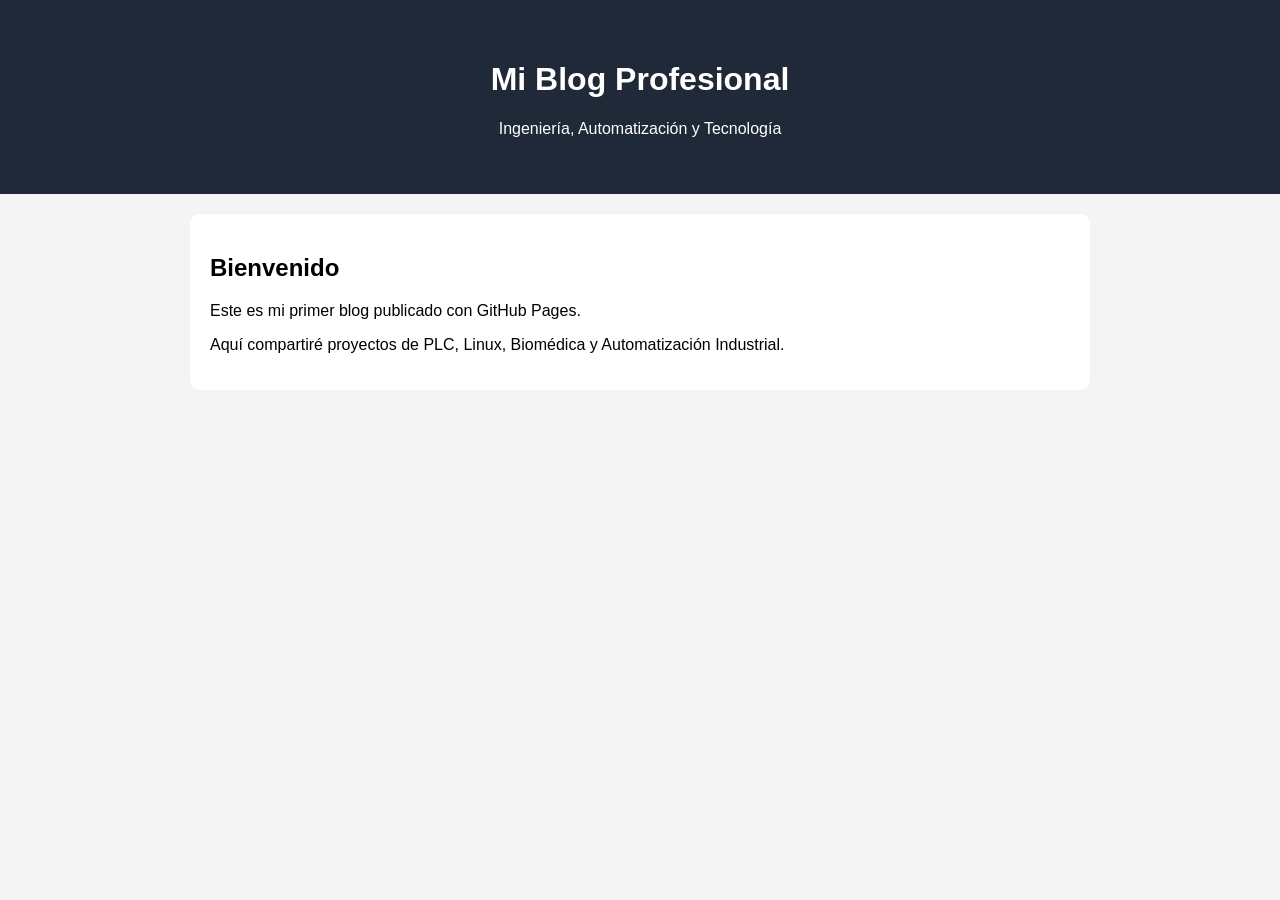
==== index.html @ 836077fd "Fix missing newline at end of index.html Add newline at the end of index.html" ====
<!DOCTYPE html>
<html lang="es">
<head>
    <meta charset="UTF-8">
    <meta name="viewport" content="width=device-width, initial-scale=1.0">
    <title>Mi Blog Profesional</title>

    <link rel="stylesheet" href="style.css">
</head>

<body>

    <header>
        <h1>Mi Blog Profesional</h1>
        <p>Ingeniería, Automatización y Tecnología</p>
    </header>

    <main>

        <article>
            <h2>Bienvenido</h2>

            <p>
                Este es mi primer blog publicado con GitHub Pages.
            </p>

            <p>
                Aquí compartiré proyectos de PLC, Linux,
                Biomédica y Automatización Industrial.
            </p>
        </article>

    </main>

    <script src="script.js"></script>

</body>
    
</html>
---- style.css ----
body {
    font-family: Arial, sans-serif;
    margin: 0;
    background: #f4f4f4;
}

header {
    background: #1f2937;
    color: white;
    text-align: center;
    padding: 40px;
}

main {
    max-width: 900px;
    margin: auto;
    padding: 20px;
}

article {
    background: white;
    padding: 20px;
    border-radius: 10px;
}
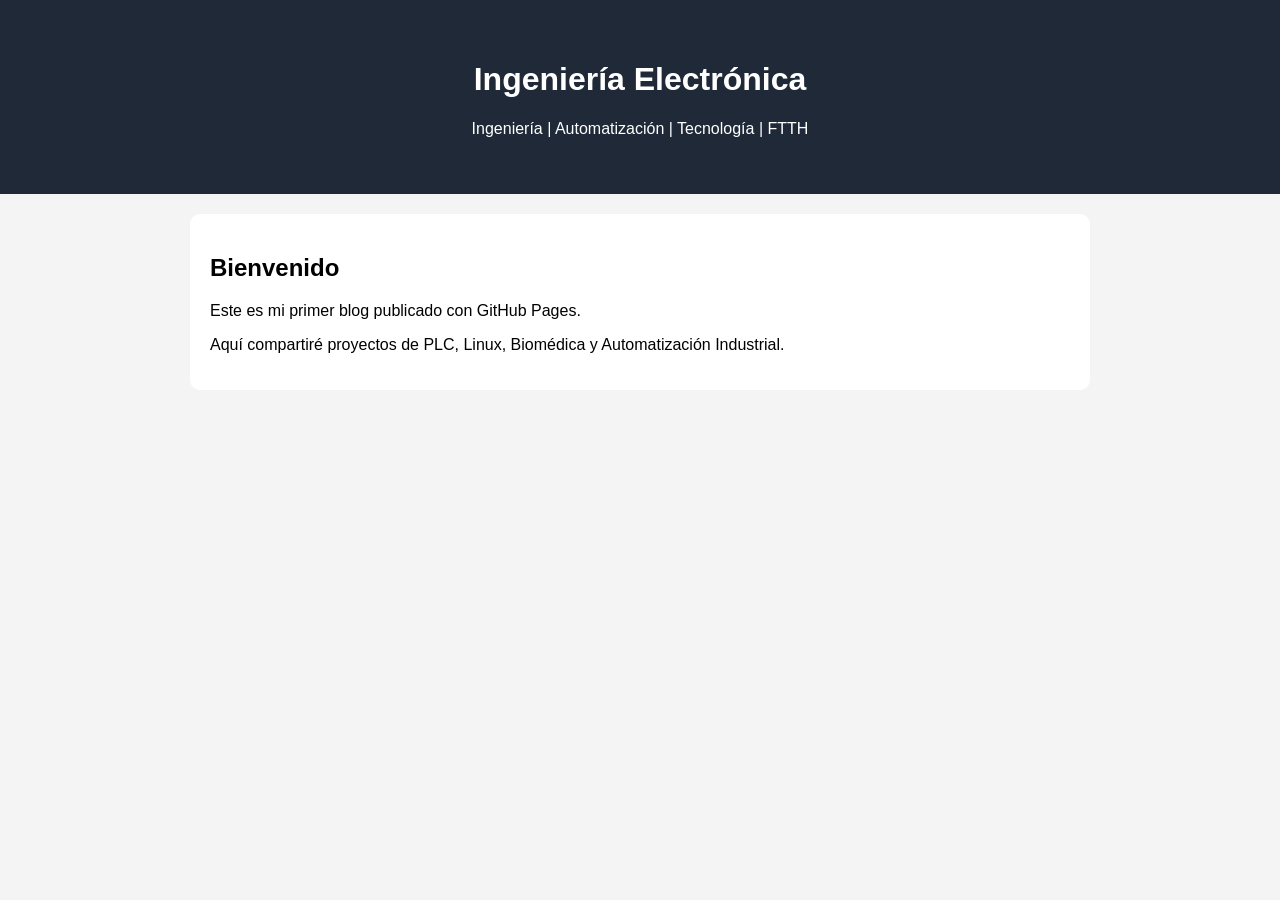
==== commit 3e603a95: "datos modificados" ====
--- a/index.html
+++ b/index.html
@@ -3,16 +3,16 @@
 <head>
     <meta charset="UTF-8">
     <meta name="viewport" content="width=device-width, initial-scale=1.0">
-    <title>Mi Blog Profesional</title>
-
+    <title>Blog Electronica</title>
+    <link rel="icon" type="image/png" href="favicon.png">
     <link rel="stylesheet" href="style.css">
 </head>
 
 <body>
 
     <header>
-        <h1>Mi Blog Profesional</h1>
-        <p>Ingeniería, Automatización y Tecnología</p>
+        <h1>Ingeniería Electrónica</h1>
+        <p>Ingeniería | Automatización | Tecnología | FTTH</p>
     </header>
 
     <main>
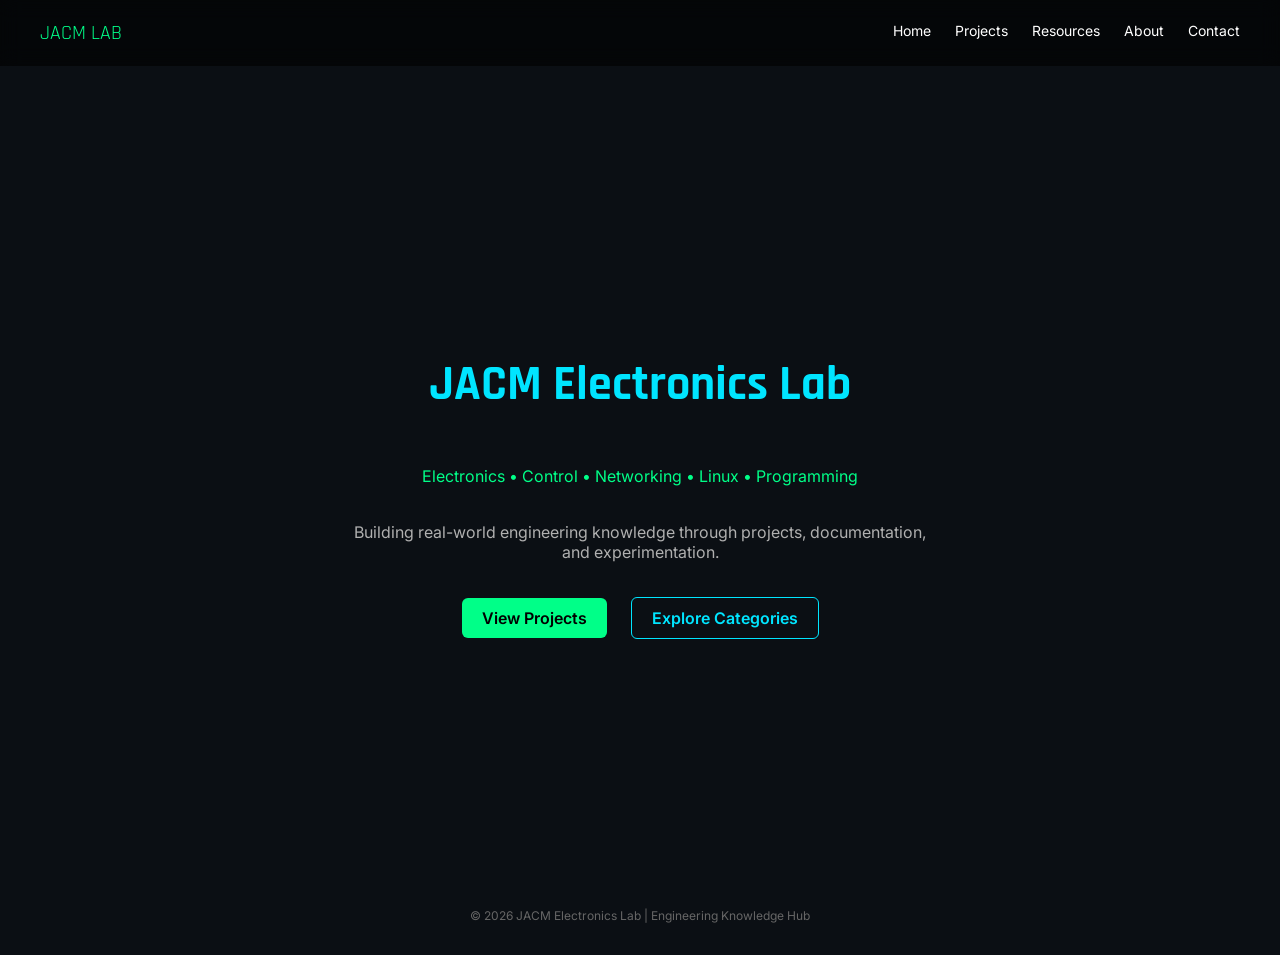
==== commit b6606ec4: "Nueva interfaz" ====
--- a/index.html
+++ b/index.html
@@ -1,39 +1,53 @@
 <!DOCTYPE html>
-<html lang="es">
+<html lang="en">
 <head>
-    <meta charset="UTF-8">
-    <meta name="viewport" content="width=device-width, initial-scale=1.0">
-    <title>Blog Electronica</title>
-    <link rel="icon" type="image/png" href="favicon.png">
-    <link rel="stylesheet" href="style.css">
+  <meta charset="UTF-8" />
+  <meta name="viewport" content="width=device-width, initial-scale=1.0"/>
+  <title>JACM Electronics Lab</title>
+
+  <link rel="stylesheet" href="css/style.css">
+
+  <link href="https://fonts.googleapis.com/css2?family=Inter:wght@300;400;600&family=Rajdhani:wght@500;700&display=swap" rel="stylesheet">
 </head>
 
 <body>
 
-    <header>
-        <h1>Ingeniería Electrónica</h1>
-        <p>Ingeniería | Automatización | Tecnología | FTTH</p>
-    </header>
+  <!-- NAVBAR -->
+  <header class="navbar">
+    <div class="logo">JACM LAB</div>
 
-    <main>
+    <nav>
+      <a href="index.html">Home</a>
+      <a href="pages/projects.html">Projects</a>
+      <a href="pages/resources.html">Resources</a>
+      <a href="pages/about.html">About</a>
+      <a href="pages/contact.html">Contact</a>
+    </nav>
+  </header>
 
-        <article>
-            <h2>Bienvenido</h2>
+  <!-- HERO -->
+  <section class="hero">
+    <h1>JACM Electronics Lab</h1>
 
-            <p>
-                Este es mi primer blog publicado con GitHub Pages.
-            </p>
+    <p class="subtitle">
+      Electronics • Control • Networking • Linux • Programming
+    </p>
 
-            <p>
-                Aquí compartiré proyectos de PLC, Linux,
-                Biomédica y Automatización Industrial.
-            </p>
-        </article>
+    <p class="description">
+      Building real-world engineering knowledge through projects, documentation, and experimentation.
+    </p>
 
-    </main>
+    <div class="buttons">
+      <a href="pages/projects.html" class="btn primary">View Projects</a>
+      <a href="categories/electronics.html" class="btn secondary">Explore Categories</a>
+    </div>
+  </section>
 
-    <script src="script.js"></script>
+  <!-- FOOTER -->
+  <footer>
+    <p>© 2026 JACM Electronics Lab | Engineering Knowledge Hub</p>
+  </footer>
 
+  <script src="js/main.js"></script>
 </body>
-    
-</html>
+</html>
--- a/css/style.css
+++ b/css/style.css
@@ -0,0 +1,88 @@
+body {
+  margin: 0;
+  font-family: 'Inter', sans-serif;
+  background: #0b0f14;
+  color: #ffffff;
+}
+
+/* NAVBAR */
+.navbar {
+  display: flex;
+  justify-content: space-between;
+  padding: 20px 40px;
+  background: rgba(0,0,0,0.6);
+  backdrop-filter: blur(10px);
+}
+
+.navbar a {
+  color: #ffffff;
+  margin-left: 20px;
+  text-decoration: none;
+  font-size: 14px;
+}
+
+.logo {
+  font-family: 'Rajdhani', sans-serif;
+  font-size: 20px;
+  color: #00ff88;
+}
+
+/* HERO */
+.hero {
+  height: 90vh;
+  display: flex;
+  flex-direction: column;
+  justify-content: center;
+  align-items: center;
+  text-align: center;
+  padding: 0 20px;
+}
+
+.hero h1 {
+  font-size: 48px;
+  font-family: 'Rajdhani', sans-serif;
+  color: #00e5ff;
+}
+
+.subtitle {
+  color: #00ff88;
+  margin-top: 10px;
+  font-size: 16px;
+}
+
+.description {
+  max-width: 600px;
+  margin-top: 20px;
+  color: #b0b0b0;
+}
+
+/* BUTTONS */
+.buttons {
+  margin-top: 30px;
+}
+
+.btn {
+  padding: 10px 20px;
+  margin: 10px;
+  border-radius: 6px;
+  text-decoration: none;
+  font-weight: 600;
+}
+
+.primary {
+  background: #00ff88;
+  color: #000;
+}
+
+.secondary {
+  border: 1px solid #00e5ff;
+  color: #00e5ff;
+}
+
+/* FOOTER */
+footer {
+  text-align: center;
+  padding: 20px;
+  color: #666;
+  font-size: 12px;
+}
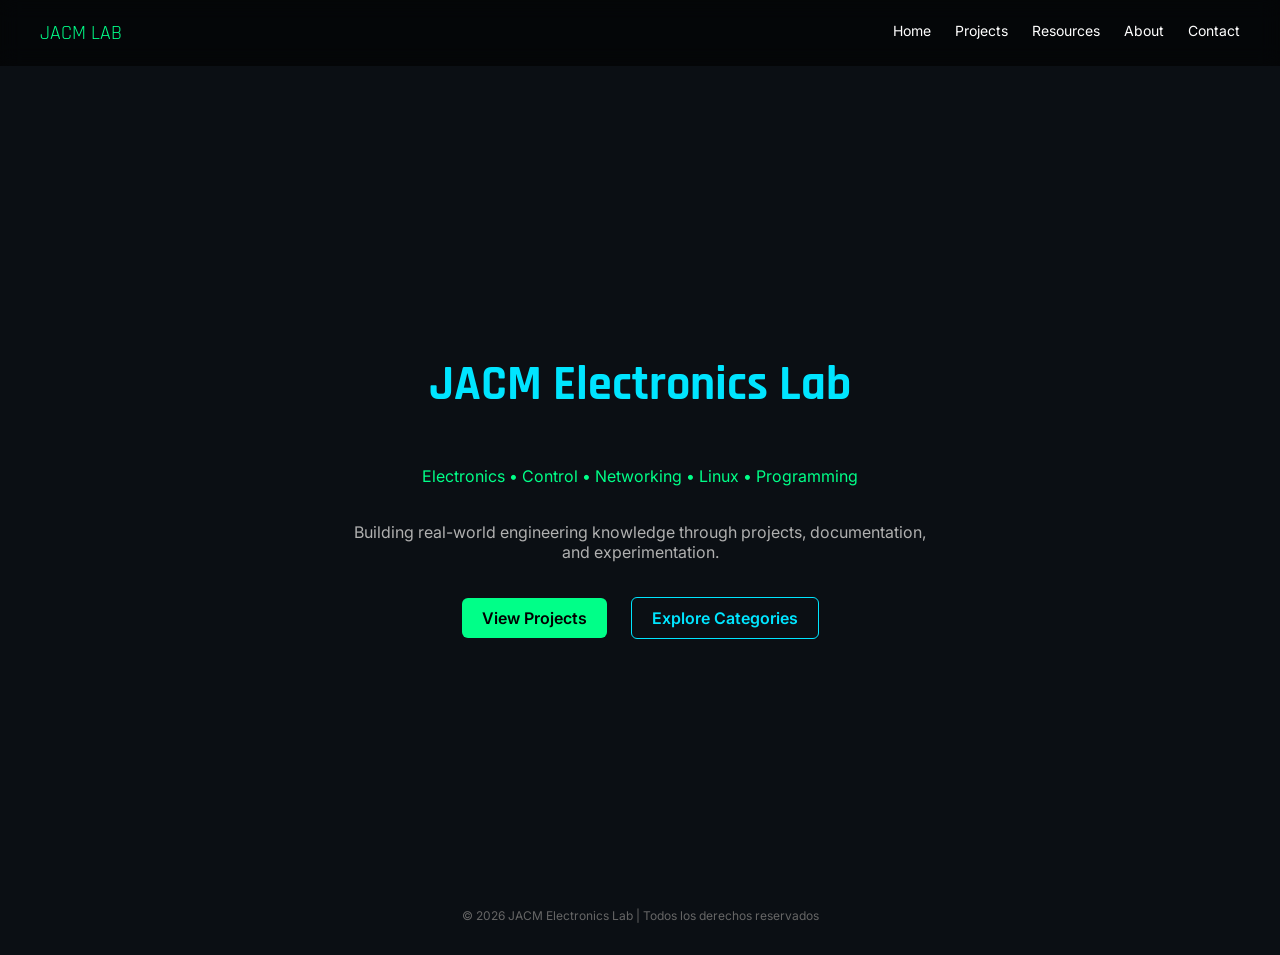
==== commit 4c708424: "add images" ====
--- a/index.html
+++ b/index.html
@@ -45,7 +45,7 @@
 
   <!-- FOOTER -->
   <footer>
-    <p>© 2026 JACM Electronics Lab | Engineering Knowledge Hub</p>
+    <p>© 2026 JACM Electronics Lab | Todos los derechos reservados</p>
   </footer>
 
   <script src="js/main.js"></script>
